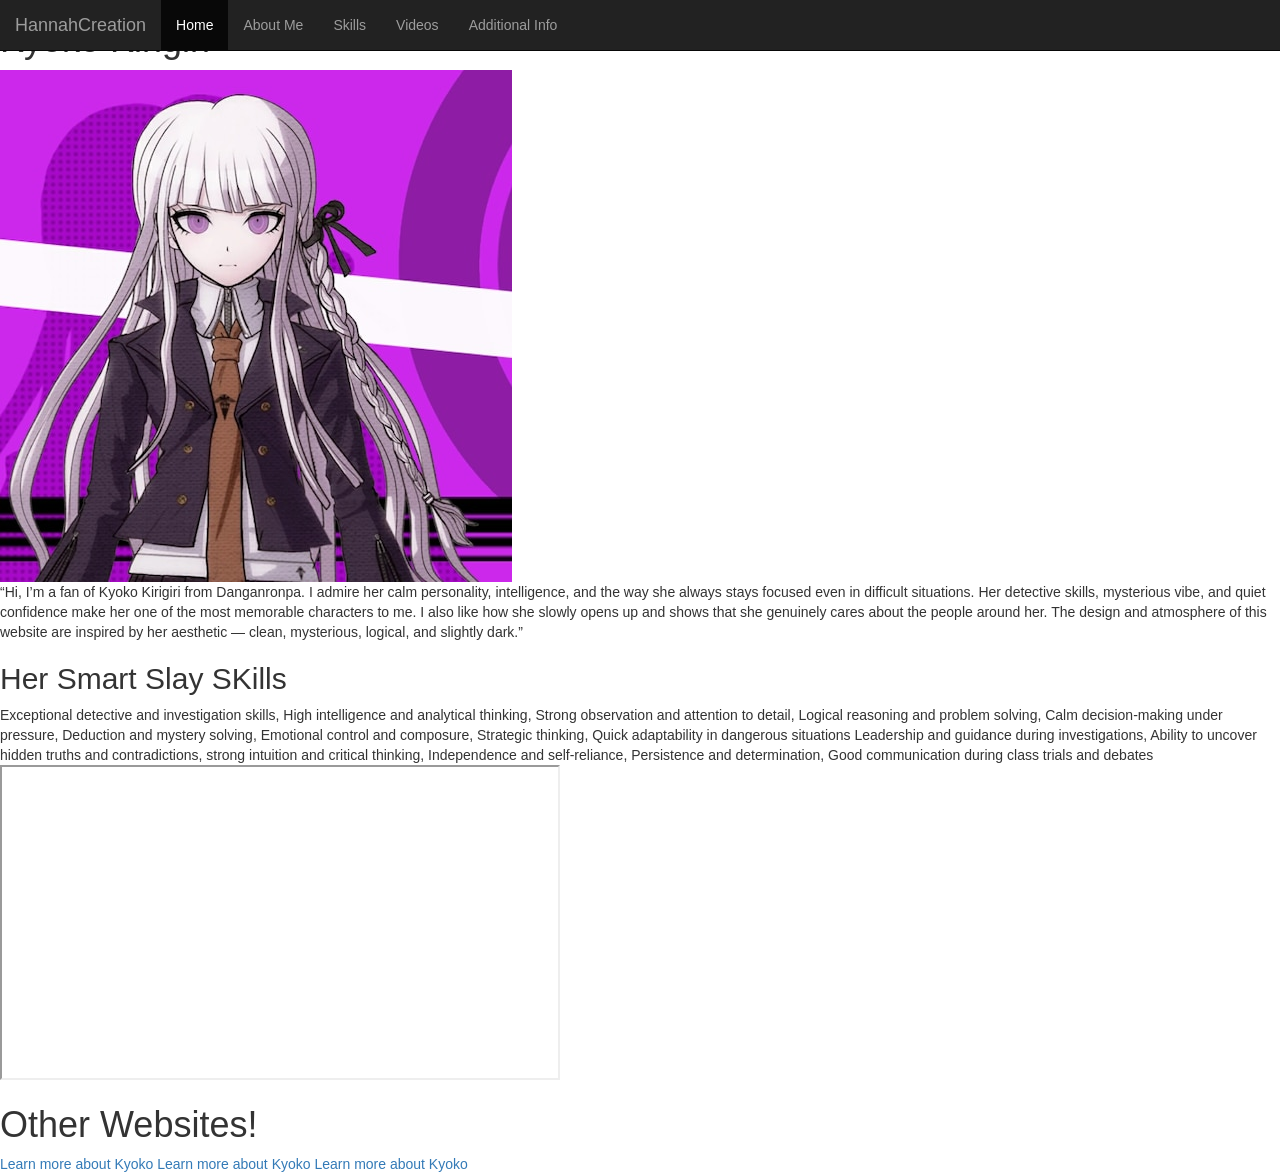
==== index.html @ 2867de23 "Update index.html" ====
<html>
  <head>
    <title>Kyoko</title>
    <link rel="stylesheet" href="style.css">
    <link rel="stylesheet" href="https://maxcdn.bootstrapcdn.com/bootstrap/3.4.1/css/bootstrap.min.css">

  <script src="https://ajax.googleapis.com/ajax/libs/jquery/3.7.1/jquery.min.js"></script>

  <script src="https://maxcdn.bootstrapcdn.com/bootstrap/3.4.1/js/bootstrap.min.js"></script>
  </head>
  <body>
    <nav class="navbar navbar-inverse navbar-fixed-top">
  <div class="container-fluid">
    <div class="navbar-header">
      <a class="navbar-brand" href="#">HannahCreation</a>
    </div>
    <ul class="nav navbar-nav">
      <li class="active"><a href="#">Home</a></li>
      <li><a href="#AboutMe">About Me</a></li>
      <li><a href="#Skills">Skills</a></li>
      <li><a href="#Videos">Videos</a></li>
      <li><a href="#footer">Additional Info</a></li>
    </ul>
  </div>
</nav>
    <h1>Kyoko Kirigiri</h1>
    <img src="download.jpeg">

    <section id="AboutMe">
      “Hi, I’m a fan of Kyoko Kirigiri from Danganronpa. I admire her calm personality, intelligence, and the way she always stays focused even in difficult situations. Her detective skills, mysterious vibe, and quiet confidence make her one of the most memorable characters to me. I also like how she slowly opens up and shows that she genuinely cares about the people around her. The design and atmosphere of this website are inspired by her aesthetic — clean, mysterious, logical, and slightly dark.”
      </section>

      <section id="Skills">
        <h2>Her Smart Slay SKills</h2>
        Exceptional detective and investigation skills, High intelligence and analytical thinking, Strong observation and attention to detail, Logical reasoning and problem solving, Calm decision-making under pressure, Deduction and mystery solving, Emotional control and composure, Strategic thinking, Quick adaptability in dangerous situations
Leadership and guidance during investigations, Ability to uncover hidden truths and contradictions, strong intuition and critical thinking, Independence and self-reliance, Persistence and determination, Good communication during class trials and debates
      </section>
     <section id="Videos">
       <iframe width="560" height="315" src="https://www.youtube.com/embed/F2E8wKj1uC0?si=iYoKSb8iBg_w6Kt_" title="YouTube video player" frameboarder="0" allow="accelerometer; autoplay; clipboard-write; encrypted-media; gyroscope; picture-in-picture; web-share" referrerpolicy="strict-origin-when-cross-origin" allowfullscreen></iframe>
       <iframe width="560" height="315" src="https://www.youtube.com/embed/kH_nKtl2L5o?si=EZmKP1Sv6TWgoqv-" title="YouTube video player" frameborder="0" allow="accelerometer; autoplay; clipboard-write; encrypted-media; gyroscope; picture-in-picture; web-share" referrerpolicy="strict-origin-when-cross-origin" allowfullscreen></iframe>
     </section>

      <section id="footer">
        <h1>Other Websites!</h1>
        <a
          href="https://animeandmangauniverse.fandom.com/wiki/Kyoko_Kirigiri"
          target=_blank>Learn more about Kyoko</a>
        <a
          href="http://moa.omnimulti.com/Kyoko_Kirigiri"
          target=_blank>Learn more about Kyoko</a>
        <a
          href="https://tvtropes.org/pmwiki/pmwiki.php/Characters/DanganronpaKyokoKirigiri"
          target=_blank>Learn more about Kyoko</a>
      </section>
  </body>
</html>
---- style.css ----
#mainImage{
  width: 250px:
  height:250px:
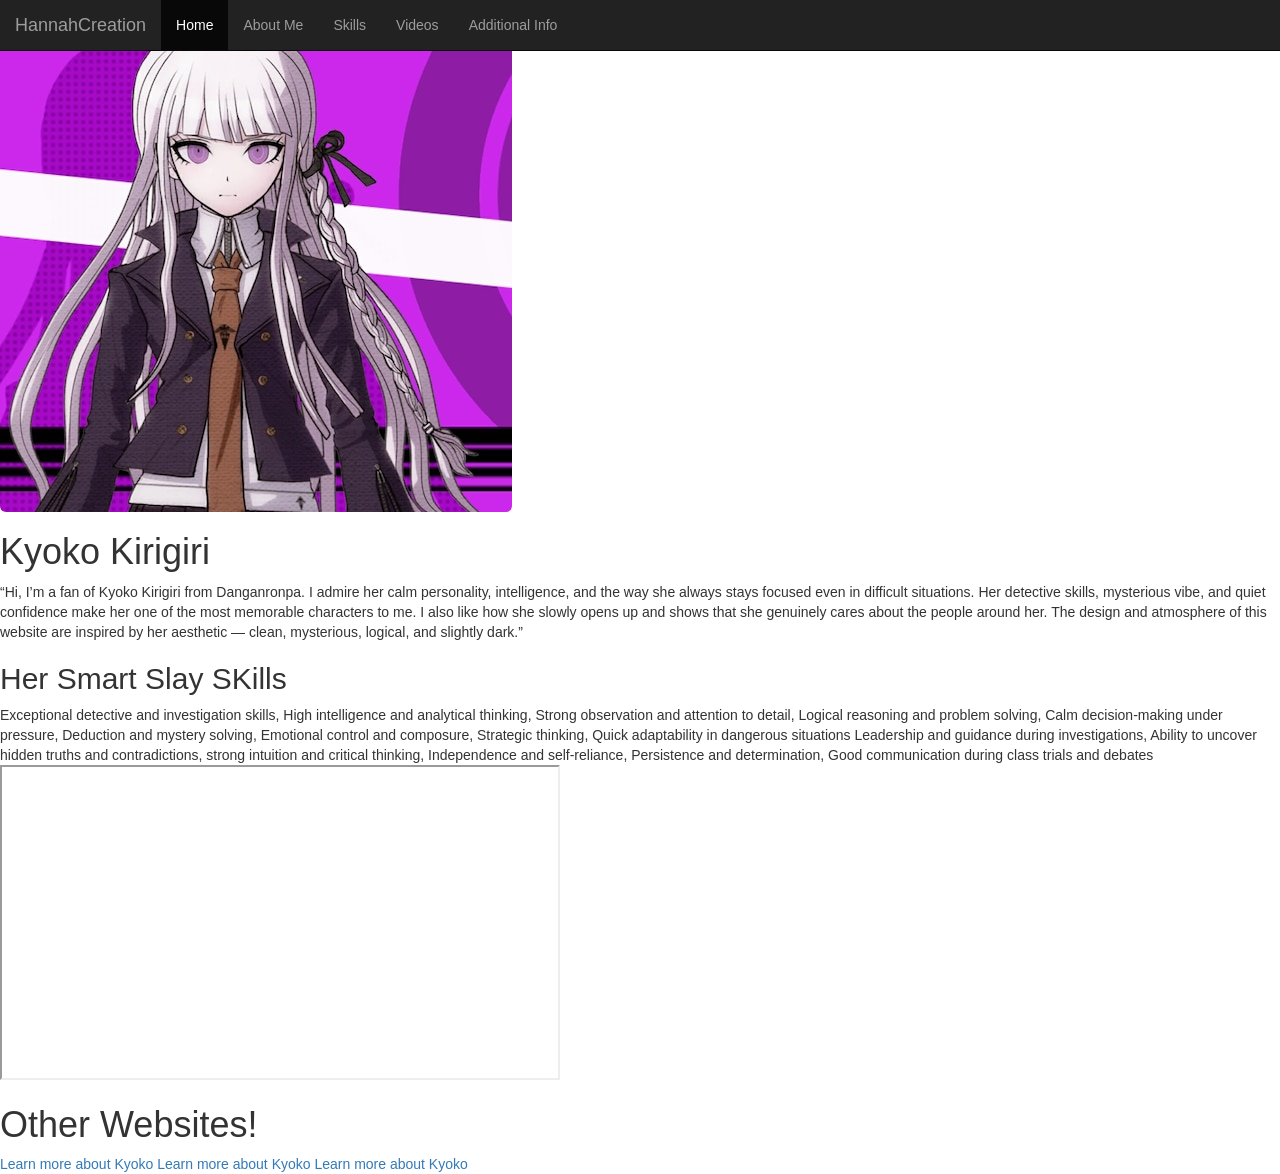
==== commit 8ba2e4b3: "Update index.html" ====
--- a/index.html
+++ b/index.html
@@ -23,8 +23,8 @@
     </ul>
   </div>
 </nav>
+     <img src="download.jpeg" class="img-rounded">
     <h1>Kyoko Kirigiri</h1>
-    <img src="download.jpeg">
 
     <section id="AboutMe">
       “Hi, I’m a fan of Kyoko Kirigiri from Danganronpa. I admire her calm personality, intelligence, and the way she always stays focused even in difficult situations. Her detective skills, mysterious vibe, and quiet confidence make her one of the most memorable characters to me. I also like how she slowly opens up and shows that she genuinely cares about the people around her. The design and atmosphere of this website are inspired by her aesthetic — clean, mysterious, logical, and slightly dark.”
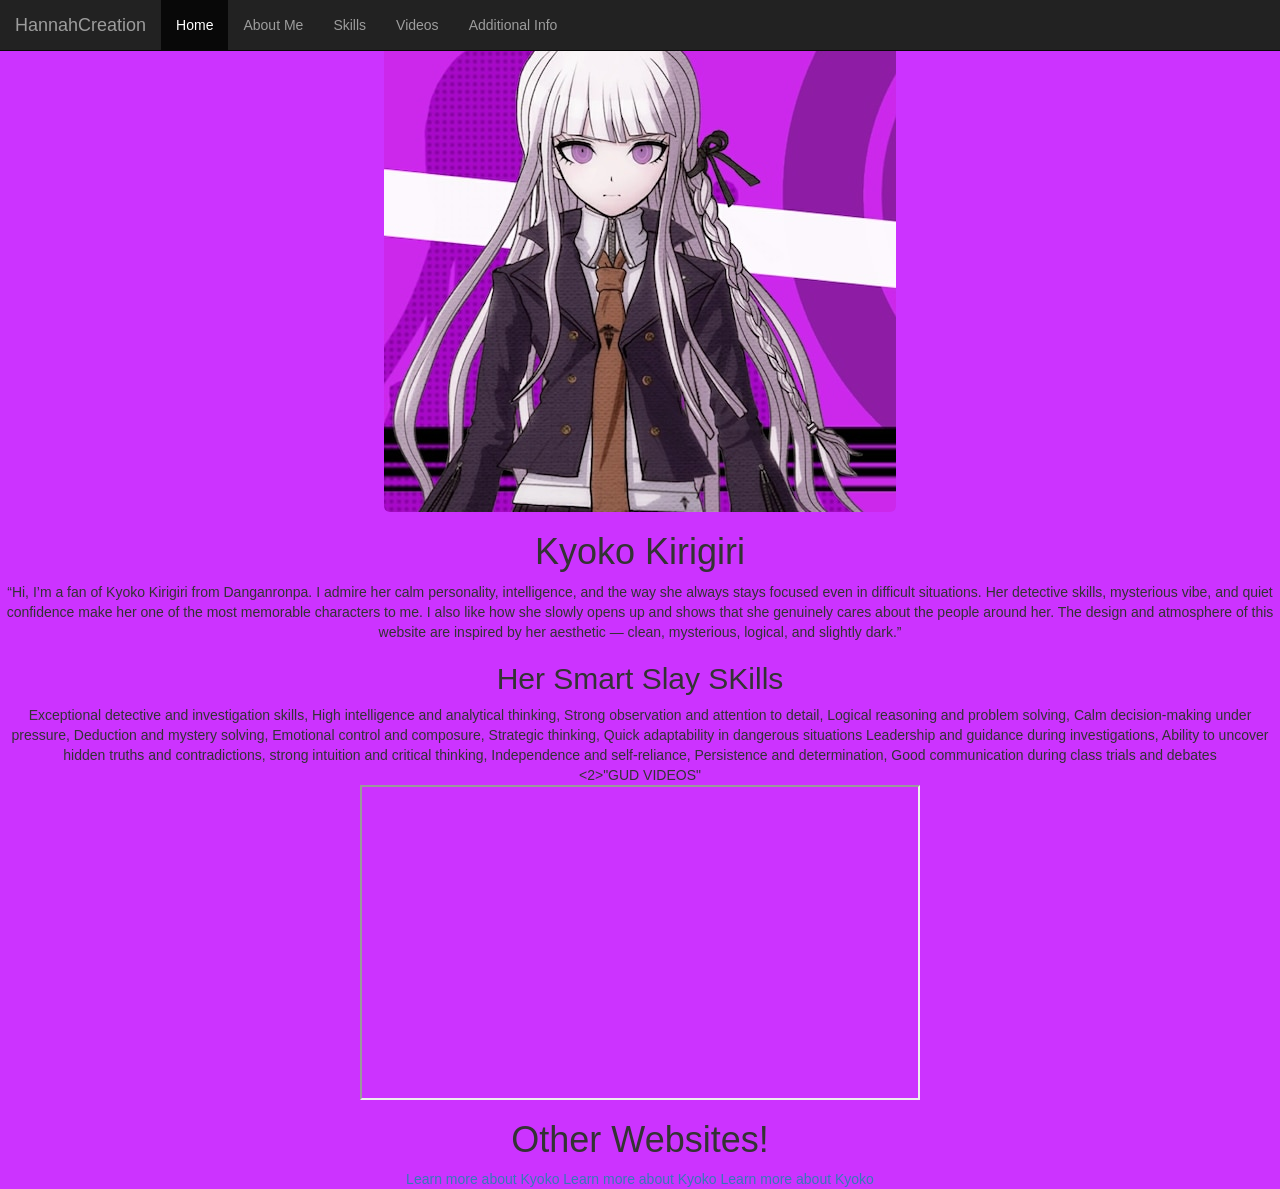
==== commit 2d092f34: "Update index.html" ====
--- a/index.html
+++ b/index.html
@@ -8,7 +8,7 @@
 
   <script src="https://maxcdn.bootstrapcdn.com/bootstrap/3.4.1/js/bootstrap.min.js"></script>
   </head>
-  <body>
+  <body id= "main">
     <nav class="navbar navbar-inverse navbar-fixed-top">
   <div class="container-fluid">
     <div class="navbar-header">
@@ -35,11 +35,19 @@
         Exceptional detective and investigation skills, High intelligence and analytical thinking, Strong observation and attention to detail, Logical reasoning and problem solving, Calm decision-making under pressure, Deduction and mystery solving, Emotional control and composure, Strategic thinking, Quick adaptability in dangerous situations
 Leadership and guidance during investigations, Ability to uncover hidden truths and contradictions, strong intuition and critical thinking, Independence and self-reliance, Persistence and determination, Good communication during class trials and debates
       </section>
-     <section id="Videos">
-       <iframe width="560" height="315" src="https://www.youtube.com/embed/F2E8wKj1uC0?si=iYoKSb8iBg_w6Kt_" title="YouTube video player" frameboarder="0" allow="accelerometer; autoplay; clipboard-write; encrypted-media; gyroscope; picture-in-picture; web-share" referrerpolicy="strict-origin-when-cross-origin" allowfullscreen></iframe>
-       <iframe width="560" height="315" src="https://www.youtube.com/embed/kH_nKtl2L5o?si=EZmKP1Sv6TWgoqv-" title="YouTube video player" frameborder="0" allow="accelerometer; autoplay; clipboard-write; encrypted-media; gyroscope; picture-in-picture; web-share" referrerpolicy="strict-origin-when-cross-origin" allowfullscreen></iframe>
-     </section>
-
+    
+      <section id="Videos">
+           <div class="container">
+        <2>"GUD VIDEOS"</2>
+          <div class="carousel slide" data ride="carousel" id="mycarousel">
+            <div class= "carousel-inner">
+            <div class="item active">
+               <iframe width="560" height="315" src="https://www.youtube.com/embed/F2E8wKj1uC0?si=iYoKSb8iBg_w6Kt_" title="YouTube video player" frameboarder="0" allow="accelerometer; autoplay; clipboard-write; encrypted-media; gyroscope; picture-in-picture; web-share" referrerpolicy="strict-origin-when-cross-origin" allowfullscreen></iframe>
+          </div>
+            <div class="item">
+               <iframe width="560" height="315" src="https://www.youtube.com/embed/kH_nKtl2L5o?si=EZmKP1Sv6TWgoqv-" title="YouTube video player" frameborder="0" allow="accelerometer; autoplay; clipboard-write; encrypted-media; gyroscope; picture-in-picture; web-share" referrerpolicy="strict-origin-when-cross-origin" allowfullscreen></iframe>
+            </div>
+            
       <section id="footer">
         <h1>Other Websites!</h1>
         <a
--- a/style.css
+++ b/style.css
@@ -1,4 +1,10 @@
 #mainImage{
   width: 250px:
-  height:250px:
-
+  height: 250px:
+  top-padding: 30px;
+}
+ #main{
+ text-align: center;
+   background-color: #cc33ff;
+   
+}
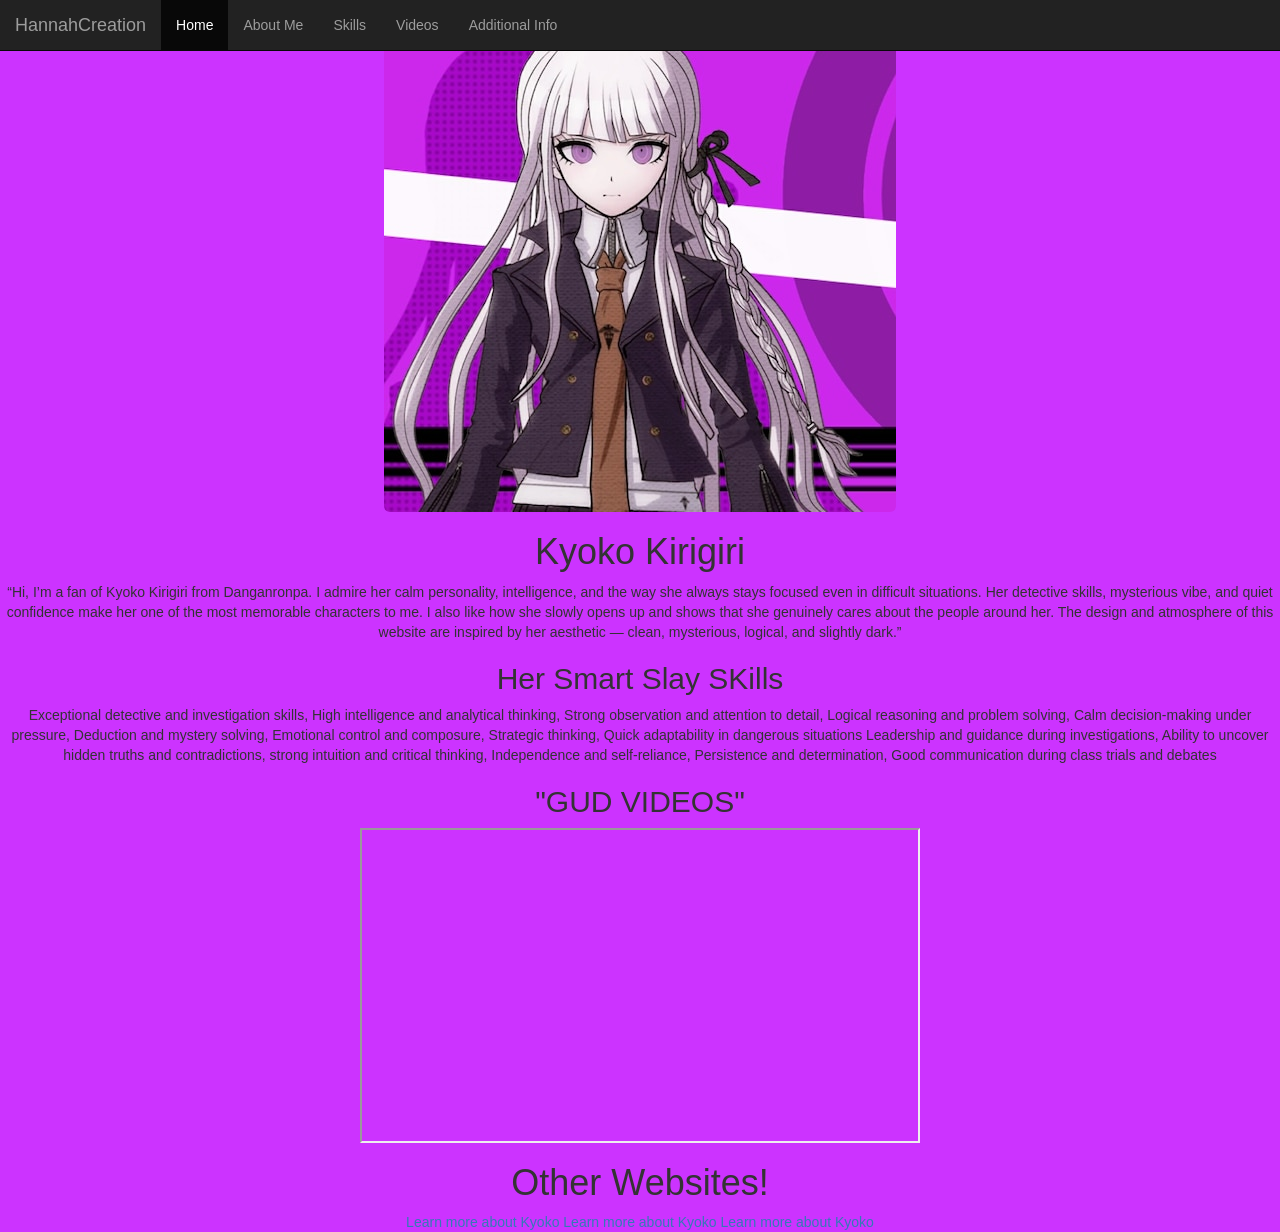
==== commit 9887af4a: "Update index.html" ====
--- a/index.html
+++ b/index.html
@@ -38,7 +38,7 @@
     
       <section id="Videos">
            <div class="container">
-        <2>"GUD VIDEOS"</2>
+        <h2>"GUD VIDEOS"</h2>
           <div class="carousel slide" data ride="carousel" id="mycarousel">
             <div class= "carousel-inner">
             <div class="item active">
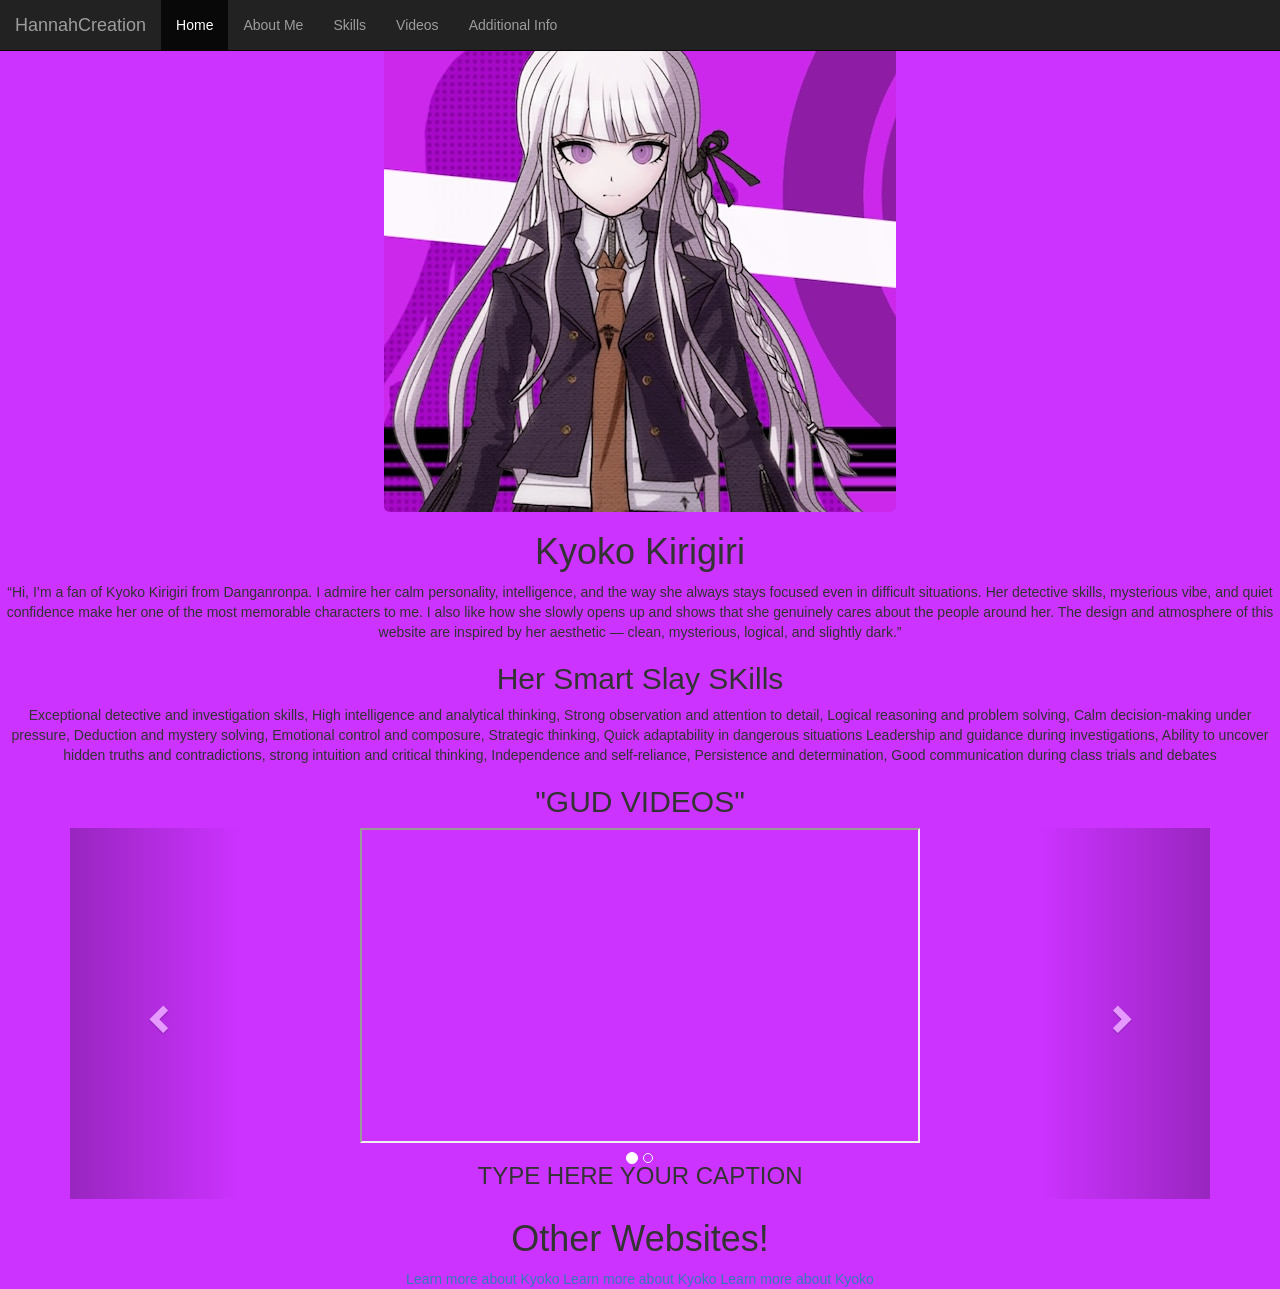
==== commit d2d2b8df: "Update index.html" ====
--- a/index.html
+++ b/index.html
@@ -37,16 +37,41 @@
       </section>
     
       <section id="Videos">
-           <div class="container">
-        <h2>"GUD VIDEOS"</h2>
-          <div class="carousel slide" data ride="carousel" id="mycarousel">
-            <div class= "carousel-inner">
-            <div class="item active">
-               <iframe width="560" height="315" src="https://www.youtube.com/embed/F2E8wKj1uC0?si=iYoKSb8iBg_w6Kt_" title="YouTube video player" frameboarder="0" allow="accelerometer; autoplay; clipboard-write; encrypted-media; gyroscope; picture-in-picture; web-share" referrerpolicy="strict-origin-when-cross-origin" allowfullscreen></iframe>
-          </div>
-            <div class="item">
-               <iframe width="560" height="315" src="https://www.youtube.com/embed/kH_nKtl2L5o?si=EZmKP1Sv6TWgoqv-" title="YouTube video player" frameborder="0" allow="accelerometer; autoplay; clipboard-write; encrypted-media; gyroscope; picture-in-picture; web-share" referrerpolicy="strict-origin-when-cross-origin" allowfullscreen></iframe>
-            </div>
+
+       <div class="container">
+  <h2>"GUD VIDEOS"</h2>
+  <div id="myCarousel" class="carousel slide" data-ride="carousel">
+    <!-- Indicators -->
+    <ol class="carousel-indicators">
+      <li data-target="#myCarousel" data-slide-to="0" class="active"></li>
+      <li data-target="#myCarousel" data-slide-to="1"></li>
+    </ol>
+
+    <!-- Wrapper for slides -->
+    <div class="carousel-inner">
+      <div class="item active">
+        <iframe width="560" height="315" src="https://www.youtube.com/embed/F2E8wKj1uC0?si=iYoKSb8iBg_w6Kt_" title="YouTube video player" frameboarder="0" allow="accelerometer; autoplay; clipboard-write; encrypted-media; gyroscope; picture-in-picture; web-share" referrerpolicy="strict-origin-when-cross-origin" allowfullscreen></iframe>
+        <h3>TYPE HERE YOUR CAPTION</h3>
+      </div>
+
+      <div class="item">
+        <iframe width="560" height="315" src="https://www.youtube.com/embed/kH_nKtl2L5o?si=EZmKP1Sv6TWgoqv-" title="YouTube video player" frameborder="0" allow="accelerometer; autoplay; clipboard-write; encrypted-media; gyroscope; picture-in-picture; web-share" referrerpolicy="strict-origin-when-cross-origin" allowfullscreen></iframe>
+        <h3>TYPE HERE YOUR CAPTION</h3>
+      </div>
+    </div>
+
+    <!-- Left and right controls -->
+    <a class="left carousel-control" href="#myCarousel" data-slide="prev">
+      <span class="glyphicon glyphicon-chevron-left"></span>
+      <span class="sr-only">Previous</span>
+    </a>
+    <a class="right carousel-control" href="#myCarousel" data-slide="next">
+      <span class="glyphicon glyphicon-chevron-right"></span>
+      <span class="sr-only">Next</span>
+    </a>
+  </div>
+</div>
+      </section>
             
       <section id="footer">
         <h1>Other Websites!</h1>
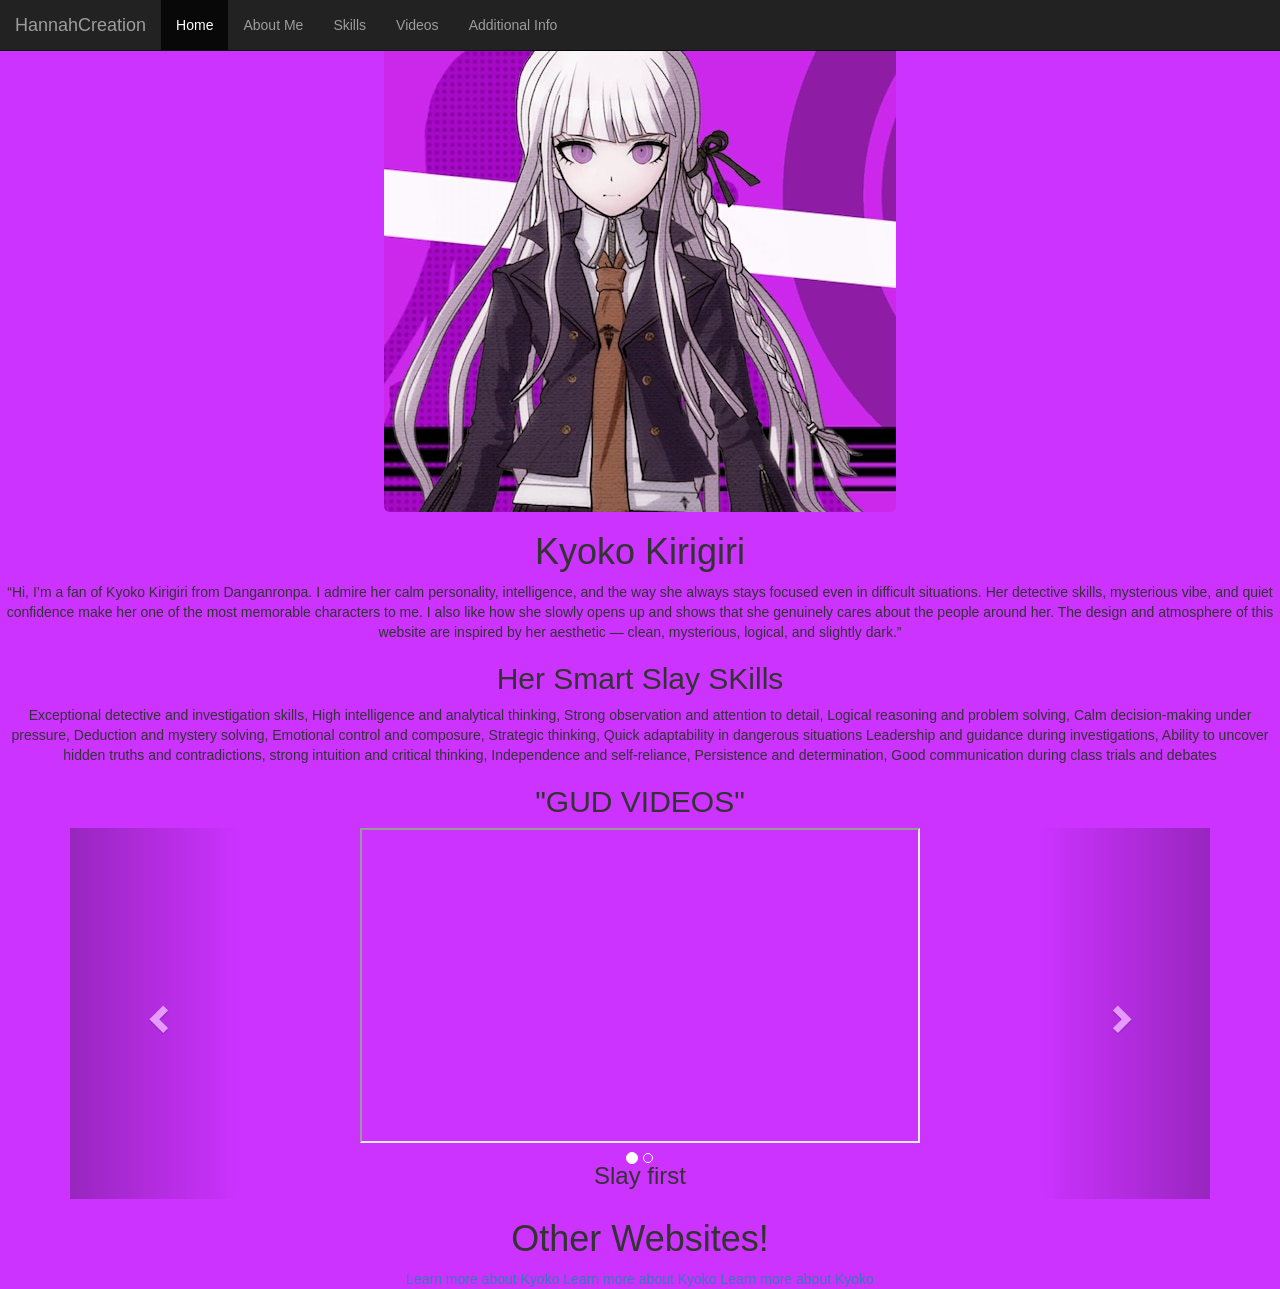
==== commit 3f0e033d: "Update index.html" ====
--- a/index.html
+++ b/index.html
@@ -51,12 +51,12 @@
     <div class="carousel-inner">
       <div class="item active">
         <iframe width="560" height="315" src="https://www.youtube.com/embed/F2E8wKj1uC0?si=iYoKSb8iBg_w6Kt_" title="YouTube video player" frameboarder="0" allow="accelerometer; autoplay; clipboard-write; encrypted-media; gyroscope; picture-in-picture; web-share" referrerpolicy="strict-origin-when-cross-origin" allowfullscreen></iframe>
-        <h3>TYPE HERE YOUR CAPTION</h3>
+        <h3>Slay first</h3>
       </div>
 
       <div class="item">
         <iframe width="560" height="315" src="https://www.youtube.com/embed/kH_nKtl2L5o?si=EZmKP1Sv6TWgoqv-" title="YouTube video player" frameborder="0" allow="accelerometer; autoplay; clipboard-write; encrypted-media; gyroscope; picture-in-picture; web-share" referrerpolicy="strict-origin-when-cross-origin" allowfullscreen></iframe>
-        <h3>TYPE HERE YOUR CAPTION</h3>
+        <h3>Slay second</h3>
       </div>
     </div>
 
